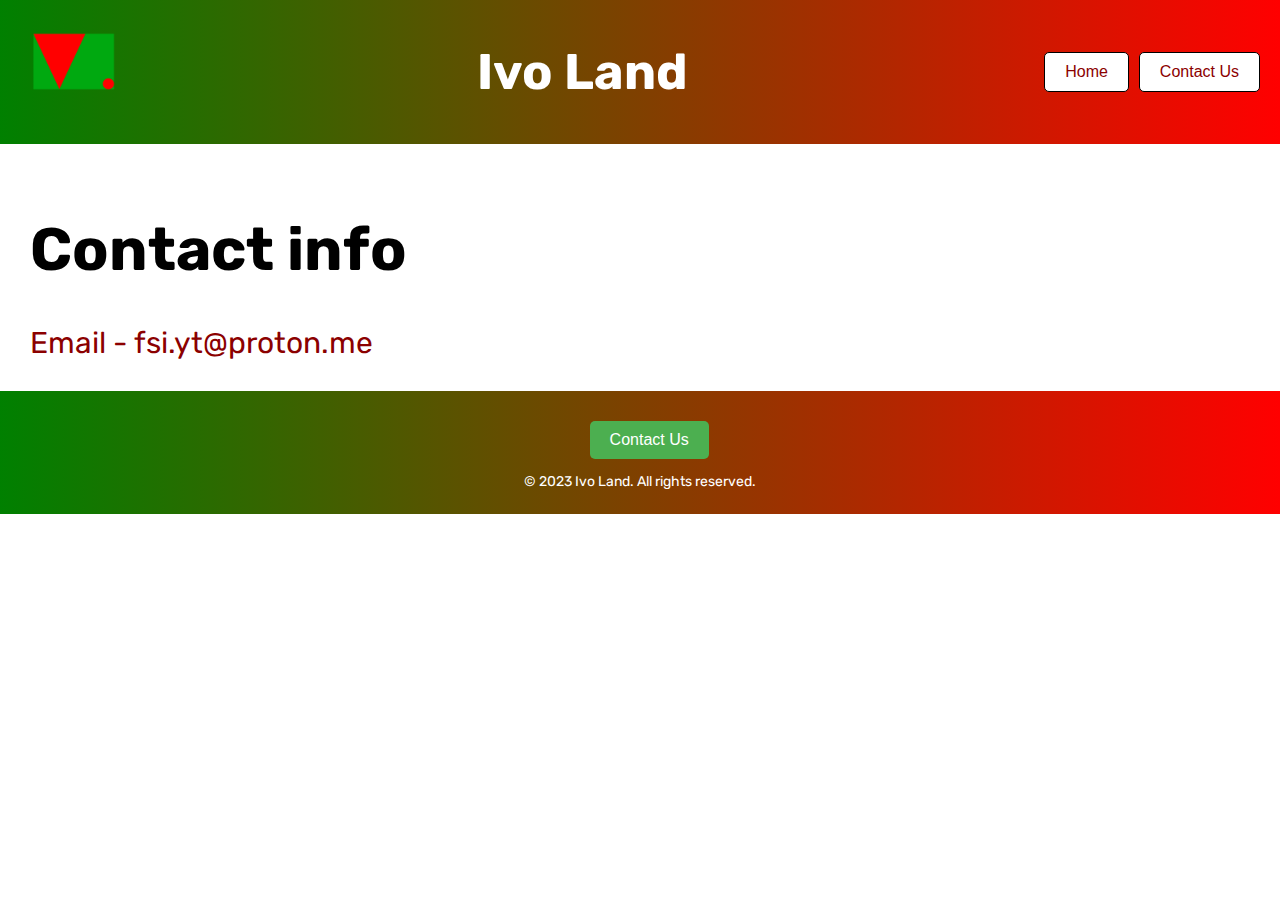
==== contactus.html @ 166cf176 "Add files via upload" ====
<!DOCTYPE html>
<html>
<head>
	<meta charset="utf-8">
	<meta name="viewport" content="width=device-width, initial-scale=1">
	<title>Ivo Land - A New Nation In The Process</title>
	<link rel="preconnect" href="https://fonts.googleapis.com">
	<link rel="preconnect" href="https://fonts.gstatic.com" crossorigin>
	<link href="https://fonts.googleapis.com/css2?family=Rubik&display=swap" rel="stylesheet">
	<link rel="stylesheet" type="text/css" href="style.css">
	<link rel="shortcut icon" href="favicon.ico">
</head>
<body>
  <header>
    <div class="logo">
      <img src="flag.png" alt="Ivo Land flag">
    </div>
    <div class="header-text">
      <h1 style="font-size: 50px;">Ivo Land</h1>
    </div>
    <div class="buttons">
      <button class="button"><a href="index.html">Home</a></button>
      <button class="button"><a href="#">Contact Us</a></button>
    </div>
  </header>
  <section>
  	<div style="padding: 30px; font-size: 30px;">
  		<h1>Contact info</h1>
  		<a href = "mailto: fsi.yt@proton.me">Email - fsi.yt@proton.me</a>
		</div>
  </section>
  <footer>
  	<div>
  		<button class="butft"><a href="#">Contact Us</a></button>
  	</div>
    <div class="footer-text">
      <p>&copy; 2023 Ivo Land. All rights reserved.</p>
    </div>
  </footer>
</body>
</html>
---- style.css ----
body{
	font-family: 'Rubik', sans-serif;
}

a{
	text-decoration: none;
	color: darkred;
}

body {
  margin: 0;
  padding: 0;
}

header {
  background: linear-gradient(to right, green, red);
  padding: 20px;
  display: flex;
  justify-content: space-between;
  align-items: center;
}

.logo img {
  width: 100px; /* Adjust the width and height as needed for your logo */
  height: auto;
}

.header-text {
  text-align: center;
  flex-grow: 1;
}

.header-text h1 {
  margin: 0;
  color: white;
  font-size: 24px;
}

.buttons {
  display: flex;
  gap: 10px;
}

.button {
  padding: 10px 20px;
  background-color: white;
  border: 1px solid black;
  border-radius: 5px;
  font-size: 16px;
}

footer {
  background-color: #333;
  padding: 10px;
  text-align: center;
  color: white;
  background: linear-gradient(to right, green, red);
}

.butft {
  display: flex;
  justify-content: center;
  align-items: center;
  margin-top: 20px;
  background-color: #4CAF50;
  color: white;
  border: none;
  padding: 10px 20px;
  border-radius: 5px;
  font-size: 16px;
  text-decoration: none;
  margin-left: 46%;
}

.butft a {
  color: white;
  text-decoration: none;
}

.footer-text {
  margin: 0;
  font-size: 14px;
}
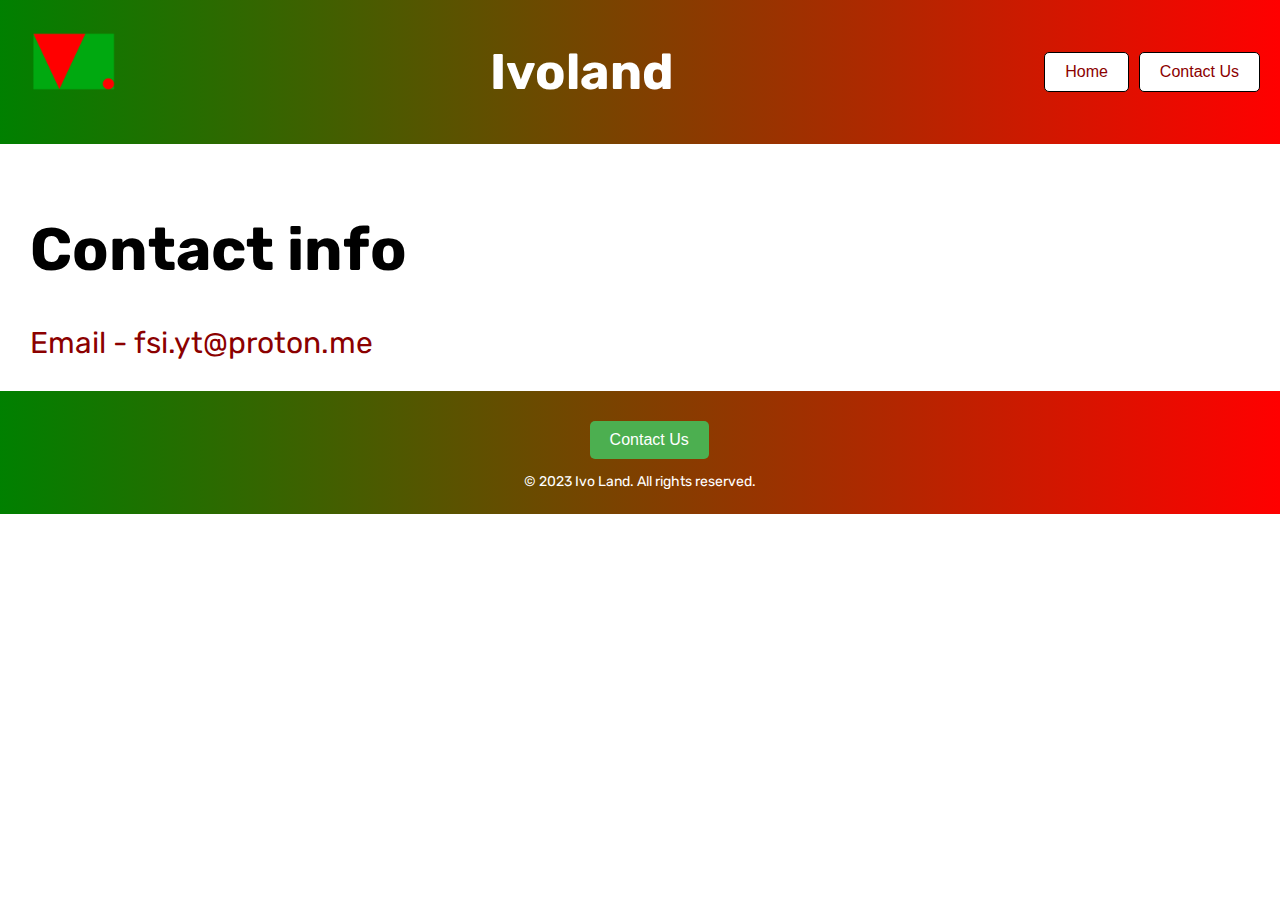
==== commit d7d06cdb: "Update contactus.html" ====
--- a/contactus.html
+++ b/contactus.html
@@ -3,7 +3,7 @@
 <head>
 	<meta charset="utf-8">
 	<meta name="viewport" content="width=device-width, initial-scale=1">
-	<title>Ivo Land - A New Nation In The Process</title>
+	<title>Ivoland - A New Nation In The Process</title>
 	<link rel="preconnect" href="https://fonts.googleapis.com">
 	<link rel="preconnect" href="https://fonts.gstatic.com" crossorigin>
 	<link href="https://fonts.googleapis.com/css2?family=Rubik&display=swap" rel="stylesheet">
@@ -16,7 +16,7 @@
       <img src="flag.png" alt="Ivo Land flag">
     </div>
     <div class="header-text">
-      <h1 style="font-size: 50px;">Ivo Land</h1>
+      <h1 style="font-size: 50px;">Ivoland</h1>
     </div>
     <div class="buttons">
       <button class="button"><a href="index.html">Home</a></button>
@@ -38,4 +38,4 @@
     </div>
   </footer>
 </body>
-</html>+</html>
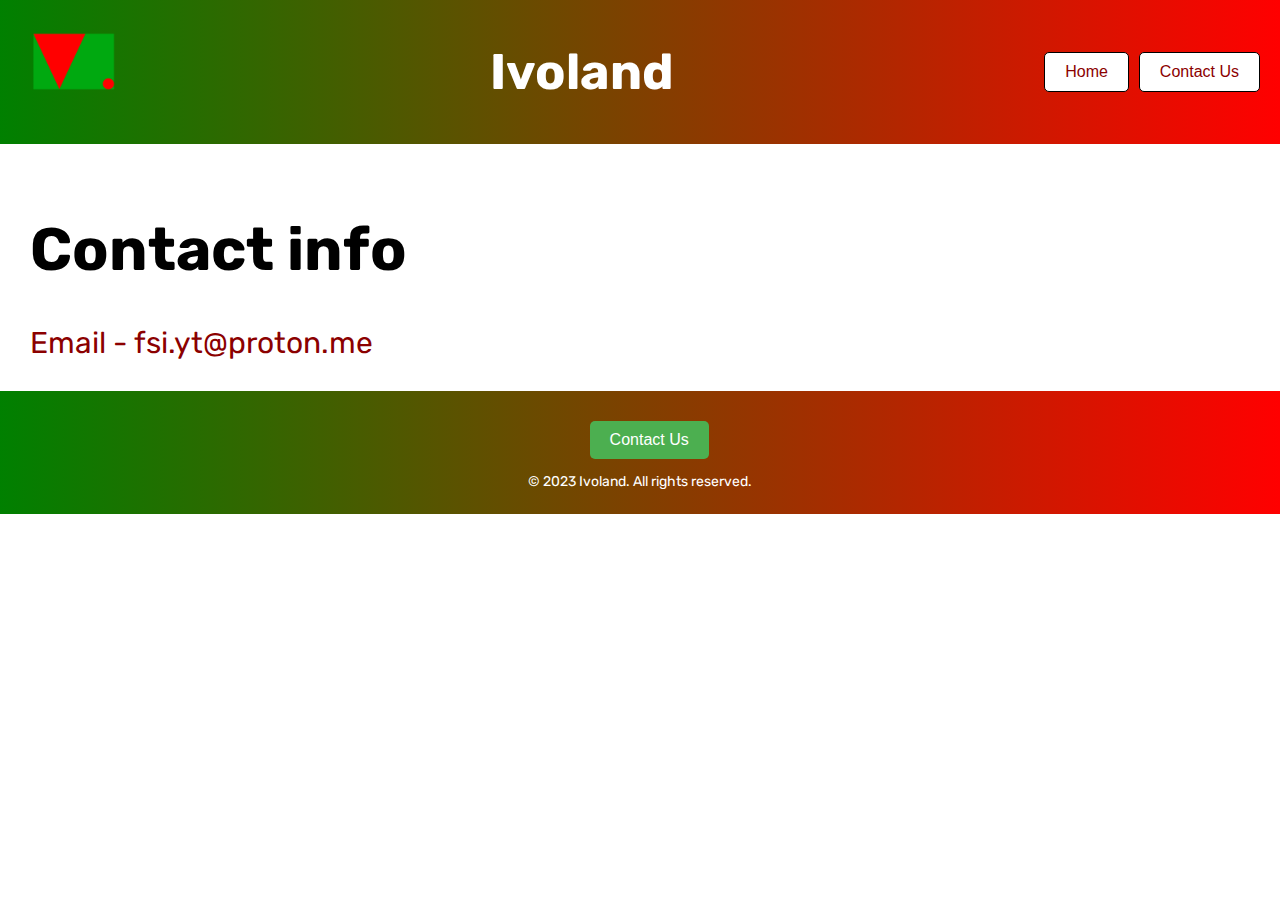
==== commit f6ede153: "Update contactus.html" ====
--- a/contactus.html
+++ b/contactus.html
@@ -34,7 +34,7 @@
   		<button class="butft"><a href="#">Contact Us</a></button>
   	</div>
     <div class="footer-text">
-      <p>&copy; 2023 Ivo Land. All rights reserved.</p>
+      <p>&copy; 2023 Ivoland. All rights reserved.</p>
     </div>
   </footer>
 </body>
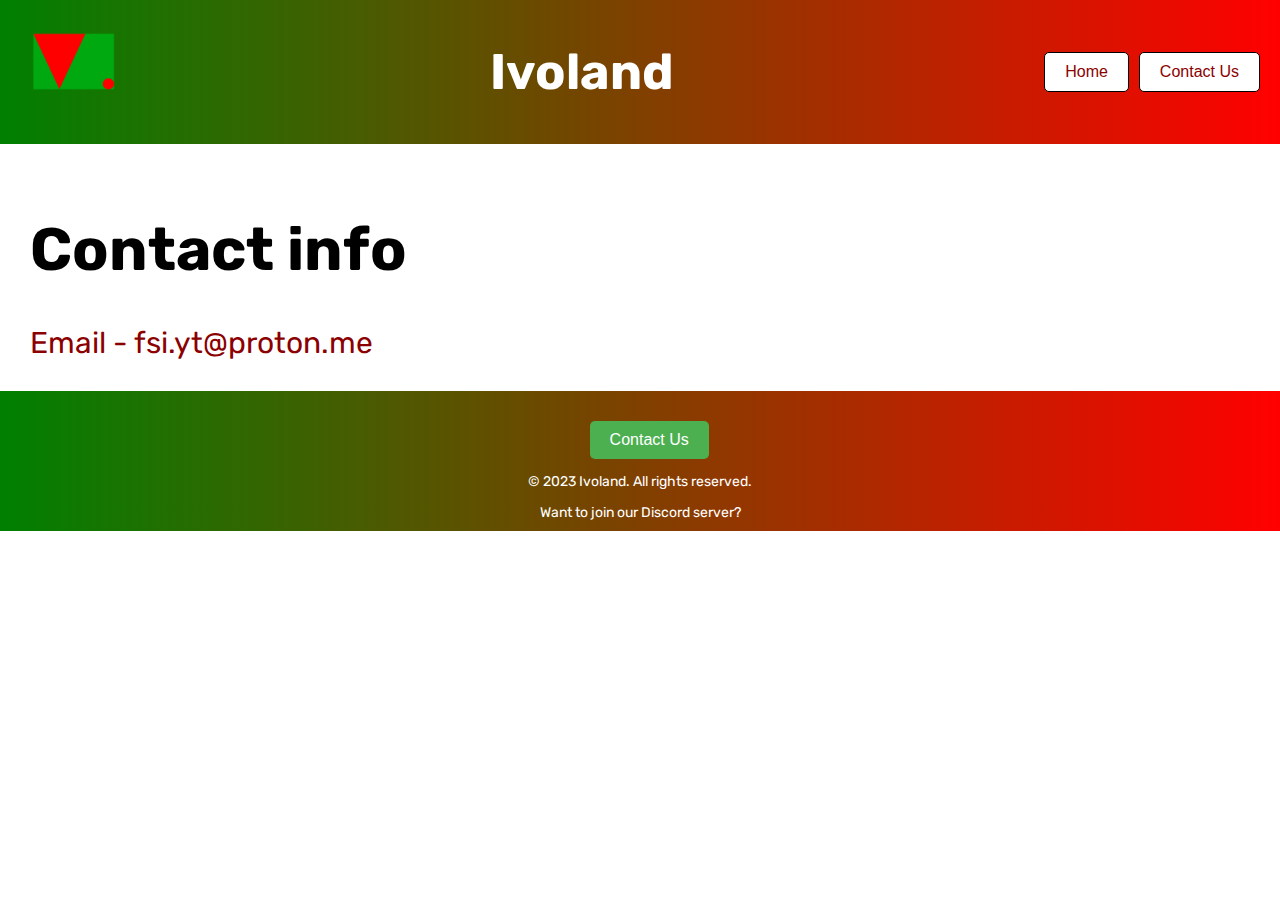
==== commit aed0d88c: "Update contactus.html" ====
--- a/contactus.html
+++ b/contactus.html
@@ -35,6 +35,7 @@
   	</div>
     <div class="footer-text">
       <p>&copy; 2023 Ivoland. All rights reserved.</p>
+      <a href="https://discord.gg/XffFj9c2Pn" style="color: white;">Want to join our Discord server?</a>
     </div>
   </footer>
 </body>
